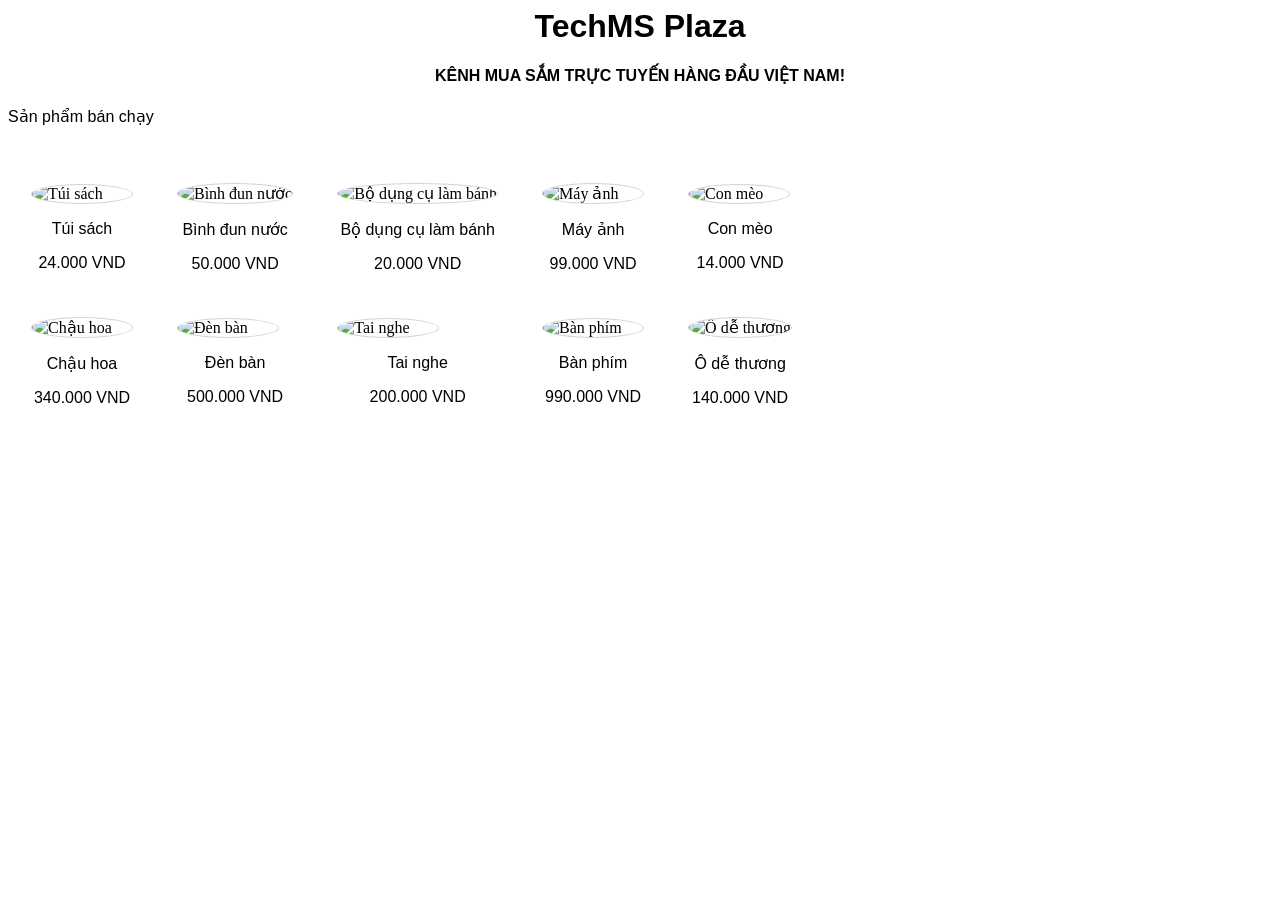
==== 001.link-image/index.html @ 177194dd "link-image index.html" ====
﻿<html>

<head>
    <title>TechMS Plaza</title>
    <meta charset="UTF-8" />
    <style>
        h1,
        h4,
        p {
            text-align: center;
            font-family: Verdana, sans-serif;
        }
        
        #navigation {
            text-align: left;
        }
        
        td {
            border: 1px solid white;
            padding: 20px;
        }
        
        .itemImg {
            max-width: 300px;
            min-width: 100px;
            border: 1px solid lightgrey;
            border-radius: 50%;
        }
        
        .itemImg:hover {
            border: 1px solid orange;
        }
        
        .itemValue::after {
            content: ".000 VND";
        }
    </style>
</head>

<body>
    <h1>TechMS Plaza</h1>
    <h4>KÊNH MUA SẮM TRỰC TUYẾN HÀNG ĐẦU VIỆT NAM!</h4>
    <p id="navigation">Sản phẩm bán chạy</p>
    <br/>
    <table>
        <tr>
            <td>
                <img class="itemImg" src="image/small/sBag.jpg" alt="Túi sách" title="Túi sách" />
                <p class="itemName">Túi sách</p>
                <p class="itemValue">24</p>
            </td>
            <td>
                <img class="itemImg" src="image/small/sBinh_dun_nuoc.jpg" alt="Bình đun nước" title="Bình đun nước" />
                <p class="itemName">Bình đun nước</p>
                <p class="itemValue">50</p>
            </td>
            <td>
                <img class="itemImg" src="image/small/sBo_dung_cu_lam_banh.jpg" alt="Bộ dụng cụ làm bánh" title="Bộ dụng cụ làm bánh" />
                <p class="itemName">Bộ dụng cụ làm bánh</p>
                <p class="itemValue">20</p>
            </td>
            <td>
                <img class="itemImg" src="image/small/sCamera.jpg" alt="Máy ảnh" title="Máy ảnh" />
                <p class="itemName">Máy ảnh</p>
                <p class="itemValue">99</p>
            </td>
            <td>
                <img class="itemImg" src="image/small/sCat.jpg" alt="Con mèo" title="Con mèo" />
                <p class="itemName">Con mèo</p>
                <p class="itemValue">14</p>
            </td>
        </tr>
        <tr>
            <td>
                <img class="itemImg" src="image/small/sChau_hoa.jpg" alt="Chậu hoa" title="Chậu hoa" />
                <p class="itemName">Chậu hoa</p>
                <p class="itemValue">340</p>
            </td>
            <td>
                <img class="itemImg" src="image/small/sDen_ban.jpg" alt="Đèn bàn" title="Đèn bàn" />
                <p class="itemName">Đèn bàn</p>
                <p class="itemValue">500</p>
            </td>
            <td>
                <img class="itemImg" src="image/small/sHead_phone.jpg" alt="Tai nghe" title="Tai nghe" />
                <p class="itemName">Tai nghe</p>
                <p class="itemValue">200</p>
            </td>
            <td>
                <img class="itemImg" src="image/small/sKeyboard.jpg" alt="Bàn phím" title="Bàn phím" />
                <p class="itemName">Bàn phím</p>
                <p class="itemValue">990</p>
            </td>
            <td>
                <img class="itemImg" src="image/small/sUmbrella.jpg" alt="Ô dễ thương" title="Ô dễ thương" />
                <p class="itemName">Ô dễ thương</p>
                <p class="itemValue">140</p>
            </td>
        </tr>
    </table>
</body>

</html>
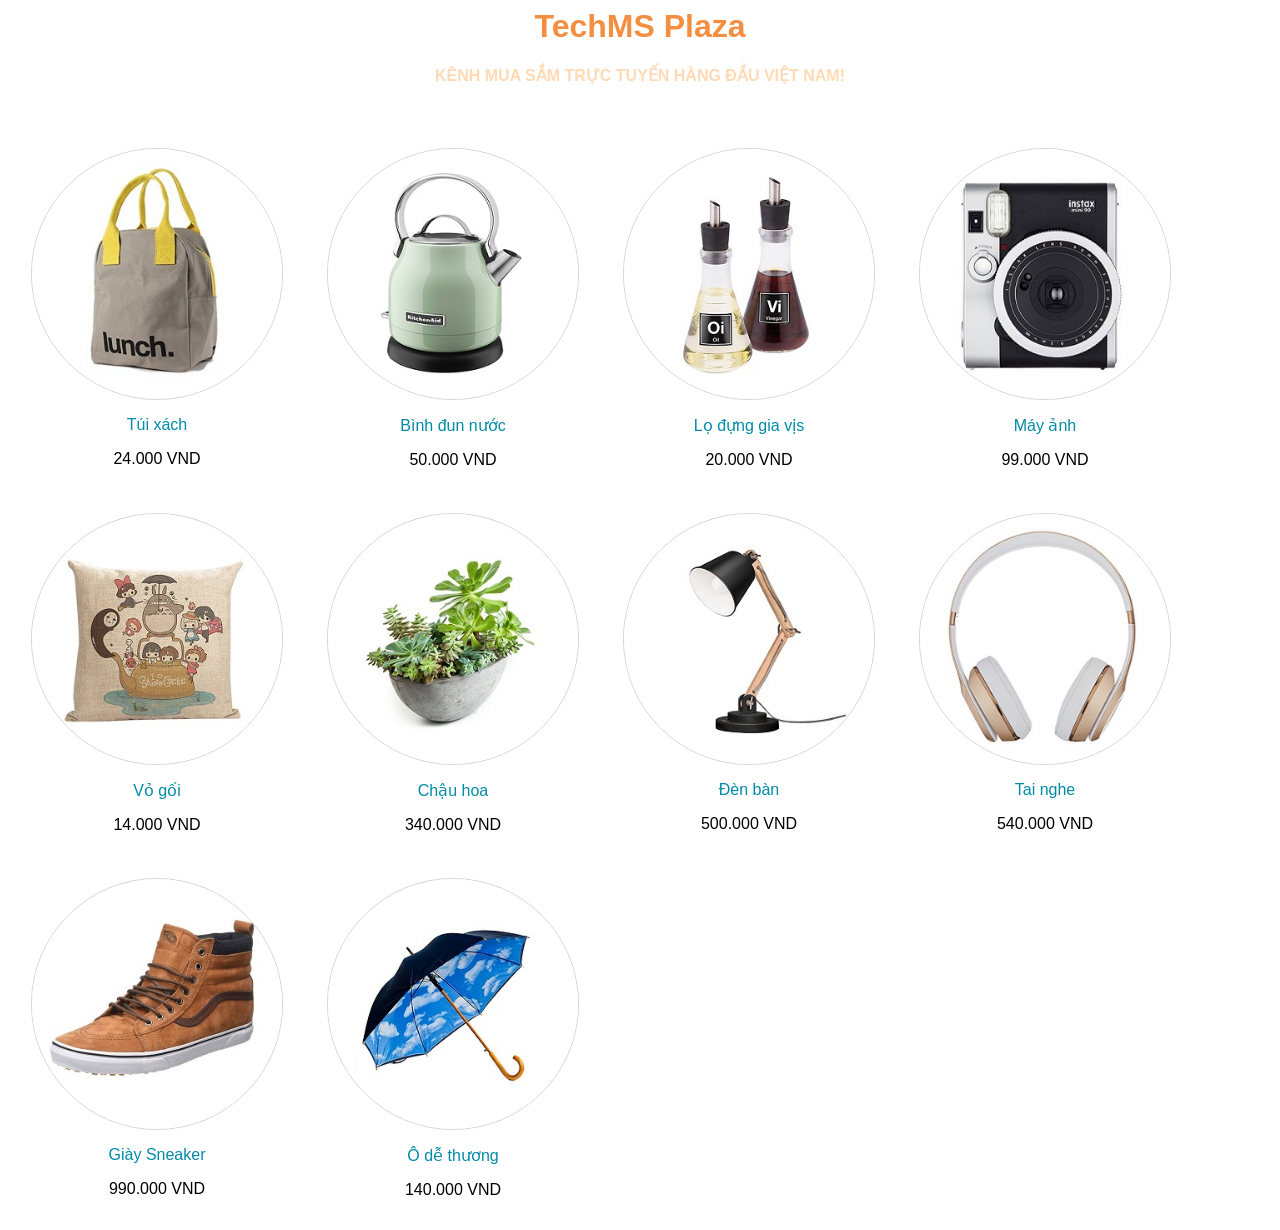
==== commit 7dfc318e: "Add files link-image" ====
--- a/001.link-image/index.html
+++ b/001.link-image/index.html
@@ -1,7 +1,7 @@
 ﻿<html>
 
 <head>
-    <title>TechMS Plaza</title>
+    <title>TechMS Plaza - KÊNH MUA SẮM TRỰC TUYẾN HÀNG ĐẦU VIỆT NAM!</title>
     <meta charset="UTF-8" />
     <style>
         h1,
@@ -11,18 +11,21 @@
             font-family: Verdana, sans-serif;
         }
         
-        #navigation {
-            text-align: left;
+        #Name{
+            color: #f48f42;
+        }
+        #des{
+            color: #ffdab5
         }
         
         td {
             border: 1px solid white;
             padding: 20px;
+            max-width: 25%;
         }
         
         .itemImg {
-            max-width: 300px;
-            min-width: 100px;
+            max-width: 250px;
             border: 1px solid lightgrey;
             border-radius: 50%;
         }
@@ -34,66 +37,80 @@
         .itemValue::after {
             content: ".000 VND";
         }
+        .itemName:link{
+            text-decoration: none;
+            color: #008ba7;
+        }
+        .itemName:visited{
+            color: #008ba7;
+        }
+        .itemName:hover{
+            text-decoration: underline !important;
+        }
+        .itemName:active{
+            color:#f46542;
+        }
     </style>
 </head>
 
 <body>
-    <h1>TechMS Plaza</h1>
-    <h4>KÊNH MUA SẮM TRỰC TUYẾN HÀNG ĐẦU VIỆT NAM!</h4>
-    <p id="navigation">Sản phẩm bán chạy</p>
+    <h1 id="Name">TechMS Plaza</h1>
+    <h4 id="des">KÊNH MUA SẮM TRỰC TUYẾN HÀNG ĐẦU VIỆT NAM!</h4>
     <br/>
     <table>
         <tr>
             <td>
-                <img class="itemImg" src="image/small/sBag.jpg" alt="Túi sách" title="Túi sách" />
-                <p class="itemName">Túi sách</p>
+                <a href="html/bag.html"><img class="itemImg" src="image/small-image/sBag.jpg" id="bag" alt="Túi xách" title="Túi xách" /></a>
+                <a href="html/bag.html" class="itemName"><p >Túi xách</p></a>
                 <p class="itemValue">24</p>
             </td>
             <td>
-                <img class="itemImg" src="image/small/sBinh_dun_nuoc.jpg" alt="Bình đun nước" title="Bình đun nước" />
-                <p class="itemName">Bình đun nước</p>
+                <a href="html/binh_dun_nuoc.html"><img class="itemImg" src="image/small-image/sBinh_dun_nuoc.jpg" id="binh_dun_nuoc" alt="Bình đun nước" title="Bình đun nước" /></a>
+                <a href="html/binh_dun_nuoc.html" class="itemName"><p >Bình đun nước</p></a>
                 <p class="itemValue">50</p>
             </td>
             <td>
-                <img class="itemImg" src="image/small/sBo_dung_cu_lam_banh.jpg" alt="Bộ dụng cụ làm bánh" title="Bộ dụng cụ làm bánh" />
-                <p class="itemName">Bộ dụng cụ làm bánh</p>
+                <a href="html/lo_gia_vi.html"><img class="itemImg" src="image/small-image/sDung_gia_vi.jpg" id="lo_gia_vi" alt="Lọ đựng gia vị" title="Lọ đựng gia vị" /></a>
+                <a href="html/lo_gia_vi.html" class="itemName"><p >Lọ đựng gia vịs</p></a>
                 <p class="itemValue">20</p>
             </td>
             <td>
-                <img class="itemImg" src="image/small/sCamera.jpg" alt="Máy ảnh" title="Máy ảnh" />
-                <p class="itemName">Máy ảnh</p>
+                <a href="html/camera.html"><img class="itemImg" src="image/small-image/sCamera.jpg" id="camera" alt="Máy ảnh" title="Máy ảnh" /></a>
+                <a href="html/lo_gia_vi.html" class="itemName"><p >Máy ảnh</p></a>
                 <p class="itemValue">99</p>
             </td>
+            </tr>
+            <tr>
             <td>
-                <img class="itemImg" src="image/small/sCat.jpg" alt="Con mèo" title="Con mèo" />
-                <p class="itemName">Con mèo</p>
+                <a href="html/pillow.html"><img class="itemImg" src="image/small-image/sPillow.jpg" id="pillow" alt="Vỏ gối" title="Vỏ gối" /></a>
+                <a href="html/camera.html" class="itemName"><p >Vỏ gối</p></a>
                 <p class="itemValue">14</p>
             </td>
-        </tr>
-        <tr>
             <td>
-                <img class="itemImg" src="image/small/sChau_hoa.jpg" alt="Chậu hoa" title="Chậu hoa" />
-                <p class="itemName">Chậu hoa</p>
+                <a href="html/chau_hoa.html"><img class="itemImg" src="image/small-image/sChau_hoa.jpg" id="chau_hoa" alt="Chậu hoa" title="Chậu hoa" /></a>
+                <a href="html/chau_hoa.html" class="itemName"><p >Chậu hoa</p></a>
                 <p class="itemValue">340</p>
             </td>
             <td>
-                <img class="itemImg" src="image/small/sDen_ban.jpg" alt="Đèn bàn" title="Đèn bàn" />
-                <p class="itemName">Đèn bàn</p>
+                <a href="html/den_ban.html"><img class="itemImg" src="image/small-image/sDen_ban.jpg" id="den_ban" alt="Đèn bàn" title="Đèn bàn" /></a>
+                <a href="html/den_ban.html" class="itemName"><p >Đèn bàn</p></a>
                 <p class="itemValue">500</p>
             </td>
             <td>
-                <img class="itemImg" src="image/small/sHead_phone.jpg" alt="Tai nghe" title="Tai nghe" />
-                <p class="itemName">Tai nghe</p>
-                <p class="itemValue">200</p>
+                <a href="html/headphone.html"><img class="itemImg" src="image/small-image/sHeadphone.jpg" id="headphone" alt="Tai nghe" title="Tai nghe" /></a>
+                <a href="html/headphone.html" class="itemName"><p >Tai nghe</p></a>
+                <p class="itemValue">540</p>
             </td>
+            </tr>
+            <tr>
             <td>
-                <img class="itemImg" src="image/small/sKeyboard.jpg" alt="Bàn phím" title="Bàn phím" />
-                <p class="itemName">Bàn phím</p>
+                <a href="html/sneaker.html"><img class="itemImg" src="image/small-image/sSneaker.jpg" id="sneaker" alt="Giày Sneaker" title="Giày Sneaker" /></a>
+                <a href="html/sneaker.html" class="itemName"><p >Giày Sneaker</p></a>
                 <p class="itemValue">990</p>
             </td>
             <td>
-                <img class="itemImg" src="image/small/sUmbrella.jpg" alt="Ô dễ thương" title="Ô dễ thương" />
-                <p class="itemName">Ô dễ thương</p>
+                <a href="html/umbrella.html"><img class="itemImg" src="image/small-image/sUmbrella.jpg" id="Umbrella" alt="Ô dễ thương" title="Ô dễ thương" /></a>
+                <a href="html/umbrella.html" class="itemName"><p >Ô dễ thương</p></a>
                 <p class="itemValue">140</p>
             </td>
         </tr>
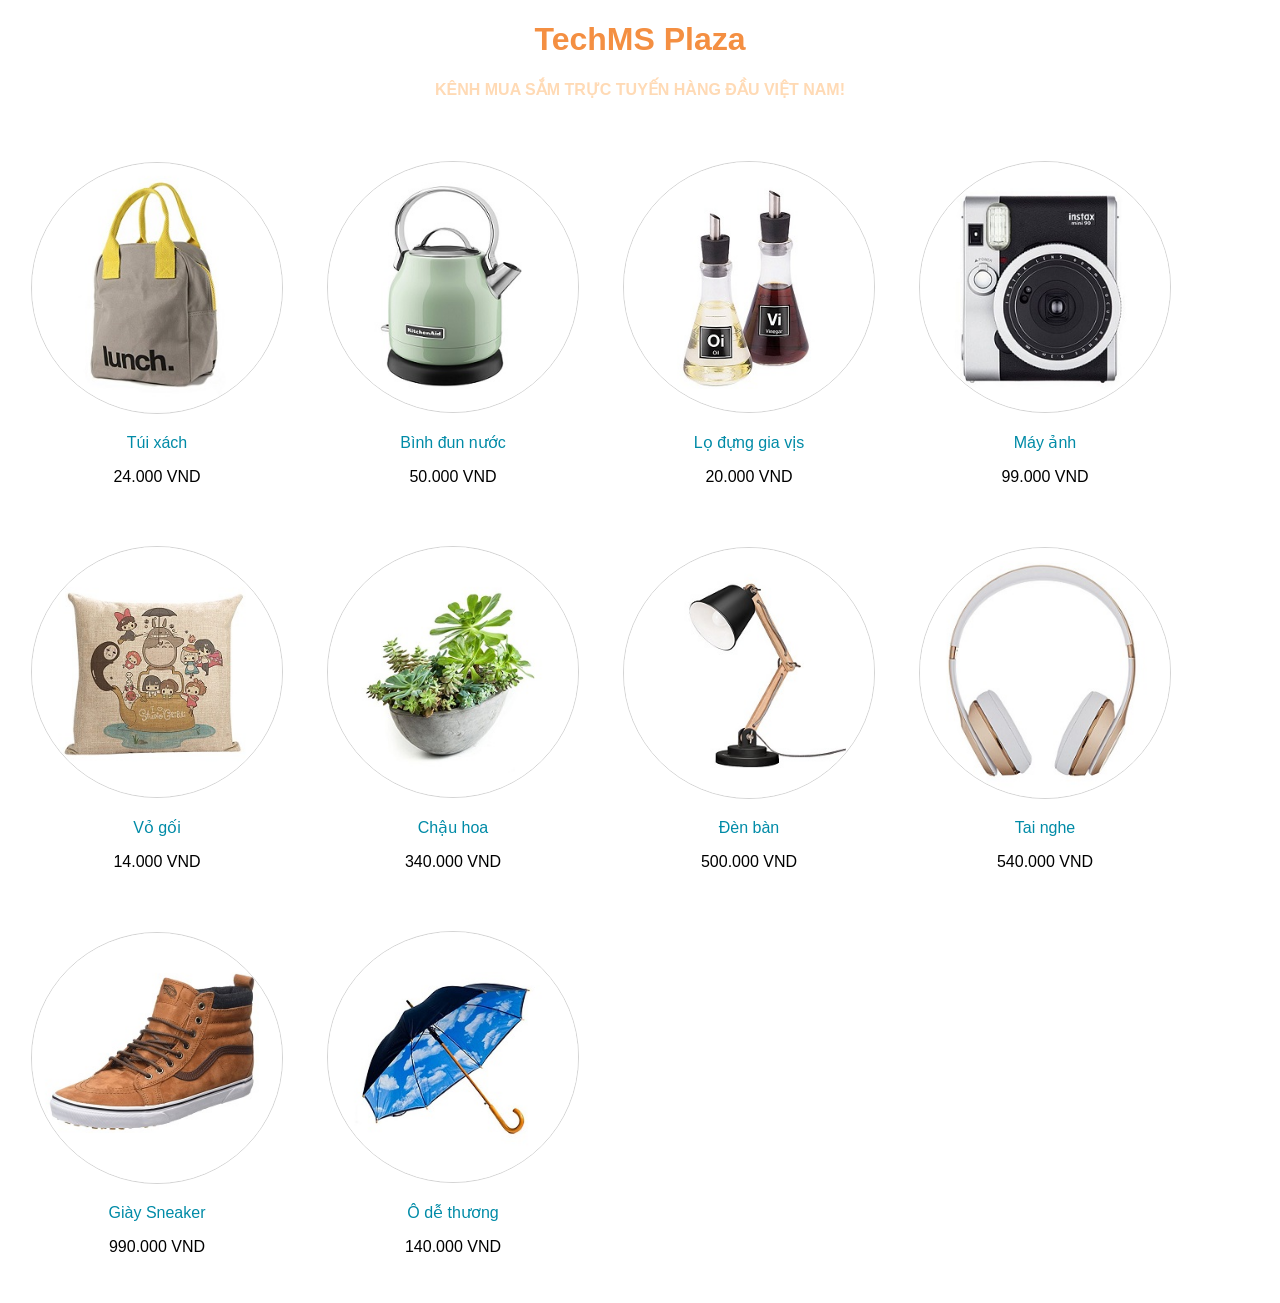
==== commit 450fbd7a: "edit files" ====
--- a/001.link-image/index.html
+++ b/001.link-image/index.html
@@ -1,58 +1,10 @@
-﻿<html>
-
+﻿<!DOCTYPE html>
+<html>
 <head>
     <title>TechMS Plaza - KÊNH MUA SẮM TRỰC TUYẾN HÀNG ĐẦU VIỆT NAM!</title>
     <meta charset="UTF-8" />
-    <style>
-        h1,
-        h4,
-        p {
-            text-align: center;
-            font-family: Verdana, sans-serif;
-        }
-        
-        #Name{
-            color: #f48f42;
-        }
-        #des{
-            color: #ffdab5
-        }
-        
-        td {
-            border: 1px solid white;
-            padding: 20px;
-            max-width: 25%;
-        }
-        
-        .itemImg {
-            max-width: 250px;
-            border: 1px solid lightgrey;
-            border-radius: 50%;
-        }
-        
-        .itemImg:hover {
-            border: 1px solid orange;
-        }
-        
-        .itemValue::after {
-            content: ".000 VND";
-        }
-        .itemName:link{
-            text-decoration: none;
-            color: #008ba7;
-        }
-        .itemName:visited{
-            color: #008ba7;
-        }
-        .itemName:hover{
-            text-decoration: underline !important;
-        }
-        .itemName:active{
-            color:#f46542;
-        }
-    </style>
+    <link rel="stylesheet" type="text/css" href="css/index.css">
 </head>
-
 <body>
     <h1 id="Name">TechMS Plaza</h1>
     <h4 id="des">KÊNH MUA SẮM TRỰC TUYẾN HÀNG ĐẦU VIỆT NAM!</h4>
@@ -109,7 +61,7 @@
                 <p class="itemValue">990</p>
             </td>
             <td>
-                <a href="html/umbrella.html"><img class="itemImg" src="image/small-image/sUmbrella.jpg" id="Umbrella" alt="Ô dễ thương" title="Ô dễ thương" /></a>
+                <a href="html/umbrella.html"><img class="itemImg" src="image/small-image/sUmbrella.jpg" id="umbrella" alt="Ô dễ thương" title="Ô dễ thương" /></a>
                 <a href="html/umbrella.html" class="itemName"><p >Ô dễ thương</p></a>
                 <p class="itemValue">140</p>
             </td>
--- a/001.link-image/css/index.css
+++ b/001.link-image/css/index.css
@@ -0,0 +1,46 @@
+
+        h1,
+        h4,
+        p {
+            text-align: center;
+            font-family: Verdana, sans-serif;
+        }
+        
+        #Name{
+            color: #f48f42;
+        }
+        #des{
+            color: #ffdab5
+        }
+        td {
+            border: 1px solid white;
+            padding: 20px;
+            max-width: 25%;
+        }
+        
+        .itemImg {
+            max-width: 250px;
+            border: 1px solid lightgrey;
+            border-radius: 50%;
+        }
+        
+        .itemImg:hover {
+            border: 1px solid orange;
+        }
+        
+        .itemValue::after {
+            content: ".000 VND";
+        }
+        .itemName:link{
+            text-decoration: none;
+            color: #008ba7;
+        }
+        .itemName:visited{
+            color: #008ba7;
+        }
+        .itemName:hover{
+            text-decoration: underline !important;
+        }
+        .itemName:active{
+            color:#f46542;
+        }
